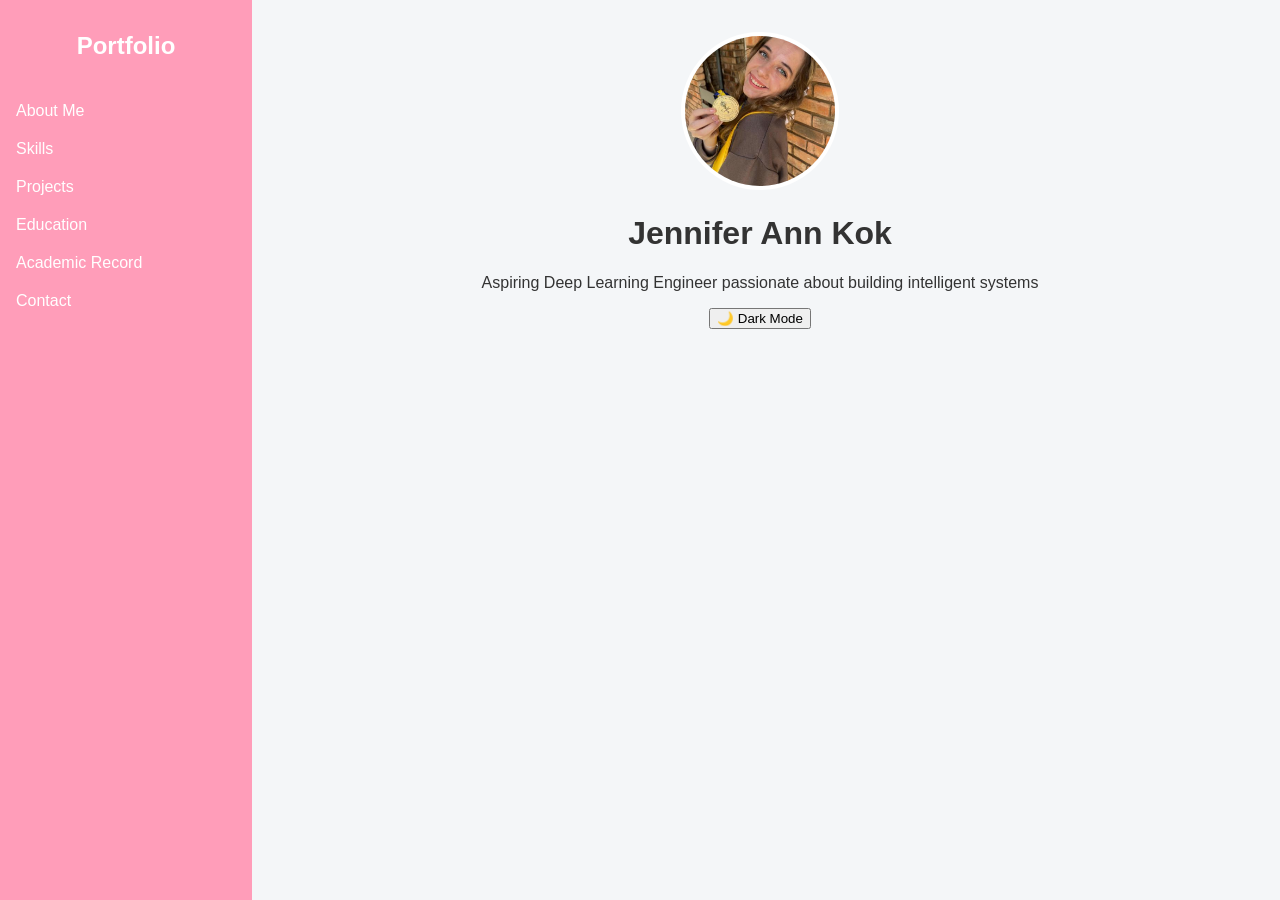
==== index.html @ d2127473 "Add files via upload" ====
<!DOCTYPE html>
<html lang="en">
<head>
    <meta charset="UTF-8">
    <meta name="viewport" content="width=device-width, initial-scale=1.0">
    <title>Jennifer Ann Kok | Deep Learning Engineer Portfolio</title>
    <link rel="stylesheet" href="style.css">
</head>
<body>

<div class="layout">

    <!-- Sidebar -->
    <nav class="sidebar">
        <h2 class="logo">Portfolio</h2>
        <ul>
            <li onclick="toggleSection('about')">About Me</li>
            <li onclick="toggleSection('skills')">Skills</li>
            <li onclick="toggleSection('projects')">Projects</li>
            <li onclick="toggleSection('education')">Education</li>
            <li onclick="toggleSection('academic-record')">Academic Record</li>
            <li onclick="toggleSection('contact')">Contact</li>
        </ul>
    </nav>

    <!-- Main Content -->
    <main class="content">

        <!-- Header -->
        <header>
            <img src="profile.png" alt="Profile Photo" class="profile-pic">
            <h1>Jennifer Ann Kok</h1>
            <p>Aspiring Deep Learning Engineer passionate about building intelligent systems</p>
            <button id="mode-toggle">🌙 Dark Mode</button>
        </header>

        <!-- About Me -->
<section id="about">
    <h2>About Me</h2>

    <p>
        Born and raised on a farm in the Free State, I grew up with a deep curiosity about the world — one that has never stopped growing. I am a final year B.Sc. Data Science student at Eduvos, balancing a full-time on-campus degree with work every morning from 7:30am, and still maintaining an 83% average with distinction-level results across the majority of my modules. I believe that dedication matters more than circumstance, and my academic record reflects that.
    </p>

    <p>
        My faith as a Christian is the foundation of everything I do — it shapes my values, my compassion, and my drive to make a meaningful difference in the world. I thrive when I am busy. Idle time is not something I am comfortable with — I would rather be learning something, building something, or helping someone. Work is not a burden to me; it is where I come alive.
    </p>

    <p>
        My passions sit at the intersection of mathematics, neuroscience, and artificial intelligence. I am fascinated by the human brain — not just as a biological system, but as the ultimate blueprint for intelligent machines. My long-term goal is to become a deep learning engineer who understands the brain well enough to meaningfully replicate its intelligence in AI systems. I aim to pursue a neuroscience degree alongside my occupation as a Data Scientist to make that vision a reality.
    </p>

    <p>
        I am a lifelong learner in every sense — currently studying French, Dutch, and Russian, constantly working through courses beyond my degree, and always looking for the next challenge. I love animals deeply, and one day I hope to open a homeless shelter and give back to those who need it most. Family keeps me grounded: I have two little sisters and a brother who remind me every day why I work as hard as I do.
    </p>

    <p class="highlight">
        I do not just study data science — I live it, build with it, and push it further every single day.
    </p>
</section>

        <!-- Skills -->
<!-- Skills Section -->
<section id="skills">
    <h2>Technical Skills</h2>

    <!-- Skill Icons -->
    <div class="skills-icons">
        <div class="skill-icon" data-category="programming">
            🖥 Programming
        </div>
        <div class="skill-icon" data-category="data-science">
            📊 Data Science
        </div>
        <div class="skill-icon" data-category="ml">
            🤖 Machine Learning
        </div>
        <div class="skill-icon" data-category="computer">
            💻 Computer Literacy
        </div>
        <div class="skill-icon" data-category="tools">
            🛠 Tools & Systems
        </div>
        <div class="skill-icon" data-category="math">
            📐 Mathematics & Statistics
        </div>
    </div>

    <!-- Skill Details -->
    <div class="skills-details">

        <div class="skills-category" id="programming">
            <p>Python</p>
            <p>R</p>
            <p>SQL</p>
            <p>C++</p>
            <p>HTML</p>
            <p>Bash</p>
        </div>

        <div class="skills-category" id="data-science">
            <p>Pandas & NumPy</p>
            <p>Data Cleaning</p>
            <p>Feature Engineering</p>
            <p>EDA</p>
            <p>Data Visualization</p>
        </div>

        <div class="skills-category" id="ml">
            <p>Scikit-Learn</p>
            <p>Regression & Classification</p>
            <p>Model Evaluation</p>
            <p>Neural Networks</p>
            <p>Basic Cognitive Neuroscience</p>
        </div>

        <div class="skills-category" id="computer">
            <p>Microsoft Office Suite</p>
            <p>Excel – Advanced Formulas, Pivot Tables</p>
            <p>Command Prompt / Powershell</p>
        </div>

        <div class="skills-category" id="tools">
            <p>Git & GitHub</p>
            <p>Linux</p>
            <p>VS Code / Jupyter Notebook / R Studio</p>
            <p>Llama 2</p>
            <p>Cisco Packet Tracer</p>
        </div>

        <div class="skills-category" id="math">
            <p>Linear Algebra</p>
            <p>Mathematical Modeling in Python</p>
            <p>Calculus 1,2,3</p>
            <p>Numerical Analysis</p>
            <p>Statistical Inference</p>
            <p>Quantitative Methods & Problem Solving</p>
            <p>Quantum Mechanics Basics</p>
        </div>

    </div>
    </section>
    <section id="projects">
        <h2>Projects</h2>
        <ul>
            <li>
                <strong>Pay Calculator</strong> – A web-based tool to calculate my commission-based pay at work daily. 
                <a href="pay-calculator.html" target="_blank">Open Calculator</a>
            </li>
            <li>
                <strong>Degree Predictor</strong> – AI model that predicts in which tertiary field a student would perform best based on high-school grades.
            </li>
        </ul>
    </section>

        <!-- Education Section -->
        <section id="education">
            <h2>Education</h2>

            <!-- Current Degree -->
            <div class="edu-item">
                <h3>B.Sc. / Data Science</h3>
                <p>Eduvos | South Africa</p>
                <p>
                    Currently pursuing a Bachelor of Science in Data Science, focusing on applied Artificial Intelligence and Machine Learning. 
                    Developed practical skills in Python, R, SQL, and data visualization while applying statistical and mathematical concepts to solve real-world problems. 
                    Projects include predictive modeling, neural networks, and deep learning applications.
                </p>
            </div>

            <!-- Previous Program / Pivot -->
            <div class="edu-item">
                <h3>B.Sc. Actuarial & Financial Mathematics</h3>
                <p>University of Pretoria (Tuks) | Pretoria, South Africa | 2023</p>
                <p>
                    Admitted to one of South Africa’s most competitive quantitative programs, I completed the first year with advanced coursework in probability, statistics, and financial mathematics. 
                    This provided a strong analytical foundation. I then transitioned to Data Science to pursue my passion for Artificial Intelligence and Machine Learning.
                </p>
            </div>
            
        </section>

        <!-- Academic Record Section -->
        <section id="academic-record">
            <h2>Academic Record</h2>
            <p>
                You can view my official academic record below or download the full PDF for offline review.
            </p>

            <!-- Embed PDF -->
            <iframe 
                src="academicrecord.pdf" 
                width="100%" 
                height="600px" 
                style="border:1px solid #ccc; border-radius:8px;">
            </iframe>

            <!-- Download Button -->
            <a href="academicrecord.pdf" download class="download-btn">Download Full Academic Record</a>
        </section>

        <!-- Contact -->
        <section id="contact">
            <h2>Contact</h2>
            <p>Email: <a href="mailto:jk018885@gmail.com">jk018885@gmail.com</a></p>
            <p>GitHub: <a href="https://github.com/CodingBoo314159" target="_blank">github.com/CodingBoo314159</a></p>
            <p>LinkedIn: <a href="https://www.linkedin.com/in/jennifer-kok-933125264/" target="_blank">linkedin.com/in/jennifer-kok-933125264</a></p>
            <p>Cell: +27 768517303</p>
        </section>

    </main>

</div>

<script>
// Toggle section visibility
function toggleSection(id) {
    const sections = document.querySelectorAll("main section");
    sections.forEach(section => {
        section.style.display = section.id === id ? 'block' : 'none';
    });
}

// Dark / Light mode toggle
const toggleButton = document.getElementById("mode-toggle");
toggleButton.addEventListener("click", () => {
    document.body.classList.toggle("dark-mode");
    toggleButton.textContent = document.body.classList.contains("dark-mode") ? "☀️ Light Mode" : "🌙 Dark Mode";
});
</script>
<script>
document.addEventListener("DOMContentLoaded", () => {
    const bars = document.querySelectorAll(".skill-bar");
    function animateBars() {
        const triggerPoint = window.innerHeight * 0.9;
        bars.forEach(bar => {
            const top = bar.getBoundingClientRect().top;
            if (top < triggerPoint) {
                bar.style.width = bar.dataset.width; // set width from HTML data attribute
            }
        });
    }

    window.addEventListener("scroll", animateBars);
    animateBars(); // also run on load
});
</script>
<script src="script.js"></script>
</body>
</html>
---- style.css ----
/* === Reset & Body === */
body {
    margin: 0;
    font-family: Arial, sans-serif;
    background-color: #f4f6f8;
    color: #333;
}

/* === Layout === */
.layout {
    display: flex;
}

/* === Sidebar === */
.sidebar {
    width: 220px;
    height: 100vh;
    background: #ff9db9;
    color: white;
    padding: 2rem 1rem;
    position: fixed;
}

.logo {
    text-align: center;
    margin-bottom: 2rem;
}

.sidebar ul {
    list-style: none;
    padding: 0;
}

.sidebar li {
    padding: 10px 0;
    cursor: pointer;
    transition: color 0.3s ease;
}

.sidebar li:hover {
    color: #000000;
}

/* === Main Content === */
.content {
    margin-left: 240px;
    padding: 2rem;
    width: 100%;
}

/* === Header === */
header {
    text-align: center;
    margin-bottom: 2rem;
}

.profile-pic {
    width: 150px;
    height: 150px;
    object-fit: cover;
    border-radius: 50%;
    border: 4px solid white;
}

/* === Sections === */
section {
    display: none;
    background: white;
    padding: 1.5rem;
    margin-bottom: 1.5rem;
    border-radius: 8px;
    box-shadow: 0 2px 8px rgba(0,0,0,0.05);
}

h2 {
    margin-top: 0;
}

/* === Links === */
a {
    color: #fa6086;
    text-decoration: none;
}

a:hover {
    text-decoration: underline;
}

/* === Download Button === */
.download-btn {
    display: inline-block;
    padding: 10px 20px;
    background-color: #ff9db9;
    color: white;
    border-radius: 6px;
    text-decoration: none;
    font-weight: bold;
    transition: background 0.3s ease;
    margin-top: 1rem;
}

.download-btn:hover {
    background-color: #000000;
}

/* === Dark Mode === */
body.dark-mode {
    background-color: #565a64;
    color: #f4f6f8;
}

body.dark-mode section {
    background-color: #565c63;
    color: #f4f6f8;
}

body.dark-mode a {
    color: #9baef9;
}

body.dark-mode .sidebar {
    background-color: #312c2c;
}
body.dark-mode .download-btn {
    background-color: #4c6dc9; /* pink button in dark mode */
    color: white; /* text stays readable */
}

body.dark-mode .download-btn:hover {
    background-color: #4c6dc9; /* darker pink on hover */
}
/* === About Section === */
#about p {
    line-height: 1.7;
    margin-bottom: 1.2rem;
    font-size: 1.05rem;
}

#about {
    max-width: 850px;
}

#about .highlight {
    font-weight: 600;
    font-size: 1.1rem;
    color: #9baef9;
    border-left: 4px solid #9baef9;
    padding-left: 1rem;
    margin-top: 1.5rem;
}



/* Skills Section */
#skills {
    max-width: 1000px;
}

.skills-grid {
    display: grid;
    grid-template-columns: repeat(auto-fit, minmax(250px, 1fr));
    gap: 20px;
    margin-top: 1.5rem;
}

.skill-card {
    background-color: white;
    border-radius: 12px;
    padding: 20px;
    box-shadow: 0 6px 18px rgba(0,0,0,0.08);
}

/* Skill headings */
.skill-card h3 {
    margin-top: 0;
    color: #ff9db9;
    margin-bottom: 1rem;
}

/* Skill items */
.skill-card p {
    margin: 5px 0;
    color: #333;
}

/* Dark mode */
body.dark-mode .skill-card {
    background-color: #2e3032;
    color: #f4f6f8;
}

body.dark-mode .skill-card h3 {
    color: #6978b4;
}
.skills-icons {
    display: flex;
    flex-wrap: wrap;
    gap: 15px;
    margin-bottom: 20px;
}

.skill-icon {
    cursor: pointer;
    padding: 10px 15px;
    border-radius: 8px;
    background-color: #ff9db9;
    color: white;
    font-weight: bold;
    transition: background 0.3s;
}

.skill-icon:hover {
    background-color: #eb258b;
}

.skills-details .skills-category {
    display: none; /* hidden by default */
    margin-top: 15px;
    padding: 15px;
    background-color: white;
    border-radius: 8px;
    box-shadow: 0 6px 18px rgba(0,0,0,0.08);
}

body.dark-mode .skill-icon {
    background-color: #4c6dc9;
}

body.dark-mode .skill-icon:hover {
    background-color: #3a54a1;
}

body.dark-mode .skills-details .skills-category {
    background-color: #2e3032;
    color: #f4f6f8;
}
a.calc-btn {
    background-color: #ff9db9;
    color: white;
    padding: 6px 12px;
    border-radius: 5px;
    text-decoration: none;
    font-weight: bold;
}

a.calc-btn:hover {
    background-color: #e066a1;
}
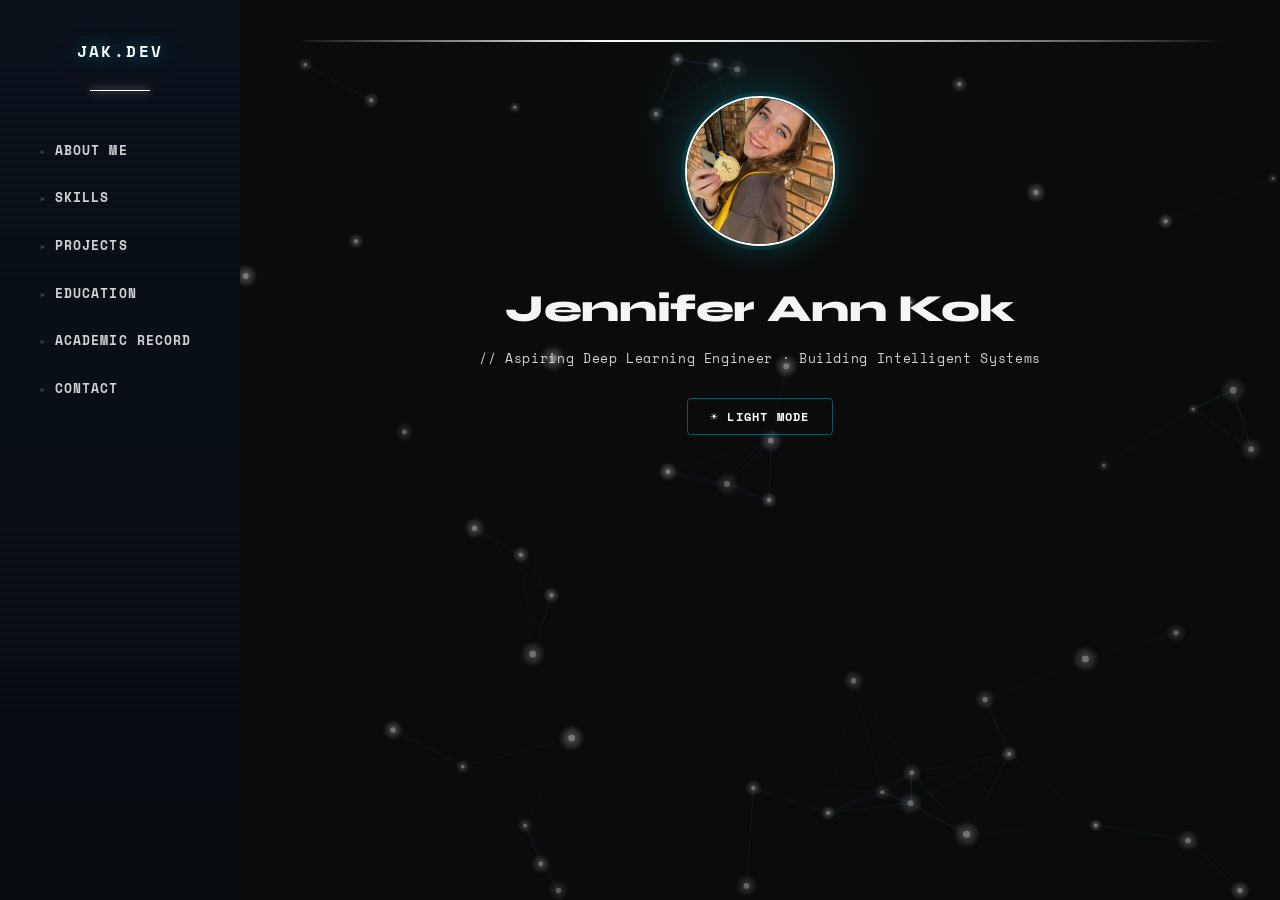
==== commit afa7b51d: "Update index.html" ====
--- a/index.html
+++ b/index.html
@@ -8,11 +8,14 @@
 </head>
 <body>
 
+<!-- Animated neural network background -->
+<canvas id="neural-bg"></canvas>
+
 <div class="layout">
 
     <!-- Sidebar -->
     <nav class="sidebar">
-        <h2 class="logo">Portfolio</h2>
+        <h2 class="logo">JAK.dev</h2>
         <ul>
             <li onclick="toggleSection('about')">About Me</li>
             <li onclick="toggleSection('skills')">Skills</li>
@@ -30,173 +33,107 @@
         <header>
             <img src="profile.png" alt="Profile Photo" class="profile-pic">
             <h1>Jennifer Ann Kok</h1>
-            <p>Aspiring Deep Learning Engineer passionate about building intelligent systems</p>
-            <button id="mode-toggle">🌙 Dark Mode</button>
+            <p>// Aspiring Deep Learning Engineer · Building Intelligent Systems</p>
+            <button id="mode-toggle">☀️ Light Mode</button>
         </header>
 
         <!-- About Me -->
-<section id="about">
-    <h2>About Me</h2>
-
-    <p>
-        Born and raised on a farm in the Free State, I grew up with a deep curiosity about the world — one that has never stopped growing. I am a final year B.Sc. Data Science student at Eduvos, balancing a full-time on-campus degree with work every morning from 7:30am, and still maintaining an 83% average with distinction-level results across the majority of my modules. I believe that dedication matters more than circumstance, and my academic record reflects that.
-    </p>
-
-    <p>
-        My faith as a Christian is the foundation of everything I do — it shapes my values, my compassion, and my drive to make a meaningful difference in the world. I thrive when I am busy. Idle time is not something I am comfortable with — I would rather be learning something, building something, or helping someone. Work is not a burden to me; it is where I come alive.
-    </p>
-
-    <p>
-        My passions sit at the intersection of mathematics, neuroscience, and artificial intelligence. I am fascinated by the human brain — not just as a biological system, but as the ultimate blueprint for intelligent machines. My long-term goal is to become a deep learning engineer who understands the brain well enough to meaningfully replicate its intelligence in AI systems. I aim to pursue a neuroscience degree alongside my occupation as a Data Scientist to make that vision a reality.
-    </p>
-
-    <p>
-        I am a lifelong learner in every sense — currently studying French, Dutch, and Russian, constantly working through courses beyond my degree, and always looking for the next challenge. I love animals deeply, and one day I hope to open a homeless shelter and give back to those who need it most. Family keeps me grounded: I have two little sisters and a brother who remind me every day why I work as hard as I do.
-    </p>
-
-    <p class="highlight">
-        I do not just study data science — I live it, build with it, and push it further every single day.
-    </p>
-</section>
+        <section id="about">
+            <h2>About Me</h2>
+            <p>
+                Born and raised on a farm in the Free State, I grew up with a deep curiosity about the world — one that has never stopped growing. I am a final year B.Sc. Data Science student at Eduvos, balancing a full-time on-campus degree with work every morning from 7:30am, and still maintaining an 83% average with distinction-level results across the majority of my modules. I believe that dedication matters more than circumstance, and my academic record reflects that.
+            </p>
+            <p>
+                My faith as a Christian is the foundation of everything I do — it shapes my values, my compassion, and my drive to make a meaningful difference in the world. I thrive when I am busy. Idle time is not something I am comfortable with — I would rather be learning something, building something, or helping someone. Work is not a burden to me; it is where I come alive.
+            </p>
+            <p>
+                My passions sit at the intersection of mathematics, neuroscience, and artificial intelligence. I am fascinated by the human brain — not just as a biological system, but as the ultimate blueprint for intelligent machines. My long-term goal is to become a deep learning engineer who understands the brain well enough to meaningfully replicate its intelligence in AI systems. I aim to pursue a neuroscience degree alongside my occupation as a Data Scientist to make that vision a reality.
+            </p>
+            <p>
+                I am a lifelong learner in every sense — currently studying French, Dutch, and Russian, constantly working through courses beyond my degree, and always looking for the next challenge. I love animals deeply, and one day I hope to open a homeless shelter and give back to those who need it most. Family keeps me grounded: I have two little sisters and a brother who remind me every day why I work as hard as I do.
+            </p>
+            <p class="highlight">
+                I do not just study data science — I live it, build with it, and push it further every single day.
+            </p>
+        </section>
 
         <!-- Skills -->
-<!-- Skills Section -->
-<section id="skills">
-    <h2>Technical Skills</h2>
-
-    <!-- Skill Icons -->
-    <div class="skills-icons">
-        <div class="skill-icon" data-category="programming">
-            🖥 Programming
-        </div>
-        <div class="skill-icon" data-category="data-science">
-            📊 Data Science
-        </div>
-        <div class="skill-icon" data-category="ml">
-            🤖 Machine Learning
-        </div>
-        <div class="skill-icon" data-category="computer">
-            💻 Computer Literacy
-        </div>
-        <div class="skill-icon" data-category="tools">
-            🛠 Tools & Systems
-        </div>
-        <div class="skill-icon" data-category="math">
-            📐 Mathematics & Statistics
-        </div>
-    </div>
-
-    <!-- Skill Details -->
-    <div class="skills-details">
-
-        <div class="skills-category" id="programming">
-            <p>Python</p>
-            <p>R</p>
-            <p>SQL</p>
-            <p>C++</p>
-            <p>HTML</p>
-            <p>Bash</p>
-        </div>
-
-        <div class="skills-category" id="data-science">
-            <p>Pandas & NumPy</p>
-            <p>Data Cleaning</p>
-            <p>Feature Engineering</p>
-            <p>EDA</p>
-            <p>Data Visualization</p>
-        </div>
-
-        <div class="skills-category" id="ml">
-            <p>Scikit-Learn</p>
-            <p>Regression & Classification</p>
-            <p>Model Evaluation</p>
-            <p>Neural Networks</p>
-            <p>Basic Cognitive Neuroscience</p>
-        </div>
-
-        <div class="skills-category" id="computer">
-            <p>Microsoft Office Suite</p>
-            <p>Excel – Advanced Formulas, Pivot Tables</p>
-            <p>Command Prompt / Powershell</p>
-        </div>
-
-        <div class="skills-category" id="tools">
-            <p>Git & GitHub</p>
-            <p>Linux</p>
-            <p>VS Code / Jupyter Notebook / R Studio</p>
-            <p>Llama 2</p>
-            <p>Cisco Packet Tracer</p>
-        </div>
-
-        <div class="skills-category" id="math">
-            <p>Linear Algebra</p>
-            <p>Mathematical Modeling in Python</p>
-            <p>Calculus 1,2,3</p>
-            <p>Numerical Analysis</p>
-            <p>Statistical Inference</p>
-            <p>Quantitative Methods & Problem Solving</p>
-            <p>Quantum Mechanics Basics</p>
-        </div>
-
-    </div>
-    </section>
-    <section id="projects">
-        <h2>Projects</h2>
-        <ul>
-            <li>
-                <strong>Pay Calculator</strong> – A web-based tool to calculate my commission-based pay at work daily. 
-                <a href="pay-calculator.html" target="_blank">Open Calculator</a>
-            </li>
-            <li>
-                <strong>Degree Predictor</strong> – AI model that predicts in which tertiary field a student would perform best based on high-school grades.
-            </li>
-        </ul>
-    </section>
-
-        <!-- Education Section -->
+        <section id="skills">
+            <h2>Technical Skills</h2>
+            <div class="skills-icons">
+                <div class="skill-icon" data-category="programming">🖥 Programming</div>
+                <div class="skill-icon" data-category="data-science">📊 Data Science</div>
+                <div class="skill-icon" data-category="ml">🤖 Machine Learning</div>
+                <div class="skill-icon" data-category="computer">💻 Computer Literacy</div>
+                <div class="skill-icon" data-category="tools">🛠 Tools & Systems</div>
+                <div class="skill-icon" data-category="math">📐 Mathematics & Statistics</div>
+            </div>
+            <div class="skills-details">
+                <div class="skills-category" id="programming">
+                    <p>Python</p><p>R</p><p>SQL</p><p>C++</p><p>HTML</p><p>Bash</p>
+                </div>
+                <div class="skills-category" id="data-science">
+                    <p>Pandas & NumPy</p><p>Data Cleaning</p><p>Feature Engineering</p><p>EDA</p><p>Data Visualization</p>
+                </div>
+                <div class="skills-category" id="ml">
+                    <p>Scikit-Learn</p><p>Regression & Classification</p><p>Model Evaluation</p><p>Neural Networks</p><p>Basic Cognitive Neuroscience</p>
+                </div>
+                <div class="skills-category" id="computer">
+                    <p>Microsoft Office Suite</p><p>Excel – Advanced Formulas, Pivot Tables</p><p>Command Prompt / Powershell</p>
+                </div>
+                <div class="skills-category" id="tools">
+                    <p>Git & GitHub</p><p>Linux</p><p>VS Code / Jupyter Notebook / R Studio</p><p>Llama 2</p><p>Cisco Packet Tracer</p>
+                </div>
+                <div class="skills-category" id="math">
+                    <p>Linear Algebra</p><p>Mathematical Modeling in Python</p><p>Calculus 1,2,3</p><p>Numerical Analysis</p><p>Statistical Inference</p><p>Quantitative Methods & Problem Solving</p><p>Quantum Mechanics Basics</p>
+                </div>
+            </div>
+        </section>
+
+        <!-- Projects -->
+        <section id="projects">
+            <h2>Projects</h2>
+            <ul>
+                <li>
+                    <strong>Pay Calculator</strong> – A web-based tool to calculate my commission-based pay at work daily.
+                    <a href="pay-calculator.html" class="calc-btn" target="_blank">Open Calculator</a>
+                </li>
+                <li>
+                    <strong>Degree Predictor</strong> – AI model that predicts in which tertiary field a student would perform best based on high-school grades.
+                </li>
+            </ul>
+        </section>
+
+        <!-- Education -->
         <section id="education">
             <h2>Education</h2>
-
-            <!-- Current Degree -->
             <div class="edu-item">
                 <h3>B.Sc. / Data Science</h3>
                 <p>Eduvos | South Africa</p>
                 <p>
-                    Currently pursuing a Bachelor of Science in Data Science, focusing on applied Artificial Intelligence and Machine Learning. 
-                    Developed practical skills in Python, R, SQL, and data visualization while applying statistical and mathematical concepts to solve real-world problems. 
+                    Currently pursuing a Bachelor of Science in Data Science, focusing on applied Artificial Intelligence and Machine Learning.
+                    Developed practical skills in Python, R, SQL, and data visualization while applying statistical and mathematical concepts to solve real-world problems.
                     Projects include predictive modeling, neural networks, and deep learning applications.
                 </p>
             </div>
-
-            <!-- Previous Program / Pivot -->
             <div class="edu-item">
                 <h3>B.Sc. Actuarial & Financial Mathematics</h3>
                 <p>University of Pretoria (Tuks) | Pretoria, South Africa | 2023</p>
                 <p>
-                    Admitted to one of South Africa’s most competitive quantitative programs, I completed the first year with advanced coursework in probability, statistics, and financial mathematics. 
+                    Admitted to one of South Africa's most competitive quantitative programs, I completed the first year with advanced coursework in probability, statistics, and financial mathematics.
                     This provided a strong analytical foundation. I then transitioned to Data Science to pursue my passion for Artificial Intelligence and Machine Learning.
                 </p>
             </div>
-            
-        </section>
-
-        <!-- Academic Record Section -->
+        </section>
+
+        <!-- Academic Record -->
         <section id="academic-record">
             <h2>Academic Record</h2>
-            <p>
-                You can view my official academic record below or download the full PDF for offline review.
-            </p>
-
-            <!-- Embed PDF -->
-            <iframe 
-                src="academicrecord.pdf" 
-                width="100%" 
-                height="600px" 
-                style="border:1px solid #ccc; border-radius:8px;">
-            </iframe>
-
-            <!-- Download Button -->
-            <a href="academicrecord.pdf" download class="download-btn">Download Full Academic Record</a>
+            <p style="color:var(--text-muted); font-size:0.9rem; margin-bottom:1.2rem;">
+                View my official academic record below or download the full PDF.
+            </p>
+            <iframe src="academicrecord.pdf" width="100%" height="600px" style="border:1px solid #1e2a3a; border-radius:8px;"></iframe>
+            <a href="academicrecord.pdf" download class="download-btn">⬇ Download Academic Record</a>
         </section>
 
         <!-- Contact -->
@@ -209,11 +146,10 @@
         </section>
 
     </main>
-
 </div>
 
 <script>
-// Toggle section visibility
+// ── Section toggle ──
 function toggleSection(id) {
     const sections = document.querySelectorAll("main section");
     sections.forEach(section => {
@@ -221,30 +157,186 @@
     });
 }
 
-// Dark / Light mode toggle
+// ── Dark / Light mode toggle ──
 const toggleButton = document.getElementById("mode-toggle");
 toggleButton.addEventListener("click", () => {
     document.body.classList.toggle("dark-mode");
-    toggleButton.textContent = document.body.classList.contains("dark-mode") ? "☀️ Light Mode" : "🌙 Dark Mode";
+    toggleButton.textContent = document.body.classList.contains("dark-mode") ? "🌑 Neural Mode" : "☀️ Light Mode";
 });
 </script>
+
 <script>
-document.addEventListener("DOMContentLoaded", () => {
-    const bars = document.querySelectorAll(".skill-bar");
-    function animateBars() {
-        const triggerPoint = window.innerHeight * 0.9;
-        bars.forEach(bar => {
-            const top = bar.getBoundingClientRect().top;
-            if (top < triggerPoint) {
-                bar.style.width = bar.dataset.width; // set width from HTML data attribute
+// ── Neural Network Canvas Animation ──
+(function() {
+    const canvas = document.getElementById('neural-bg');
+    const ctx = canvas.getContext('2d');
+
+    let W, H, animFrame;
+    let nodes = [];
+
+    const NODE_COUNT = 60;
+    const CONNECTION_DIST = 160;
+
+    // ── Mouse tracking ──
+    let mouse = { x: null, y: null };
+    window.addEventListener('mousemove', e => {
+        mouse.x = e.clientX;
+        mouse.y = e.clientY;
+    });
+
+    function resize() {
+        // FIX: cancel animation before resizing to prevent mid-frame canvas wipe
+        cancelAnimationFrame(animFrame);
+        W = canvas.width  = window.innerWidth;
+        H = canvas.height = window.innerHeight;
+        // restart after resize
+        animFrame = requestAnimationFrame(draw);
+    }
+
+    function randBetween(a, b) { return a + Math.random() * (b - a); }
+
+    function initNodes() {
+        nodes = Array.from({ length: NODE_COUNT }, () => ({
+            x: Math.random() * W,
+            y: Math.random() * H,
+            vx: randBetween(-0.3, 0.3),
+            vy: randBetween(-0.3, 0.3),
+            r: randBetween(1.5, 3.5),
+            pulseT: Math.random() * Math.PI * 2,
+            pulseSpeed: randBetween(0.005, 0.018),
+            type: Math.random() > 0.4 ? 'node' : 'synapse'
+        }));
+    }
+
+    // Pulses travelling along edges
+    const pulses = [];
+    function spawnPulse() {
+        if (pulses.length > 30) return;
+        const a = nodes[Math.floor(Math.random() * nodes.length)];
+        const b = nodes[Math.floor(Math.random() * nodes.length)];
+        if (a === b) return;
+        const dx = b.x - a.x, dy = b.y - a.y;
+        if (Math.sqrt(dx * dx + dy * dy) < CONNECTION_DIST) {
+            pulses.push({ a, b, t: 0, speed: randBetween(0.008, 0.022) });
+        }
+    }
+
+    function draw() {
+        // FIX: always use canvas.width/height, not W/H which may be stale
+        ctx.clearRect(0, 0, canvas.width, canvas.height);
+
+        // Move nodes
+        nodes.forEach(n => {
+            n.x += n.vx;
+            n.y += n.vy;
+            if (n.x < 0 || n.x > W) n.vx *= -1;
+            if (n.y < 0 || n.y > H) n.vy *= -1;
+            n.pulseT += n.pulseSpeed;
+
+            // Cursor attraction
+            if (mouse.x != null) {
+                const dx = mouse.x - n.x;
+                const dy = mouse.y - n.y;
+                const dist = Math.sqrt(dx * dx + dy * dy);
+                if (dist < 200) {
+                    n.x += dx * 0.002;
+                    n.y += dy * 0.002;
+                }
             }
         });
+
+        // Draw connections
+        for (let i = 0; i < nodes.length; i++) {
+            for (let j = i + 1; j < nodes.length; j++) {
+                const a = nodes[i], b = nodes[j];
+                const dx = b.x - a.x, dy = b.y - a.y;
+                const dist = Math.sqrt(dx * dx + dy * dy);
+                if (dist < CONNECTION_DIST) {
+                    const alpha = (1 - dist / CONNECTION_DIST) * 0.6;
+                    ctx.strokeStyle = a.type === 'node'
+                        ? `rgba(0,229,255,${alpha})`
+                        : `rgba(123,95,255,${alpha})`;
+                    ctx.lineWidth = 0.6;
+                    ctx.beginPath();
+                    ctx.moveTo(a.x, a.y);
+                    ctx.lineTo(b.x, b.y);
+                    ctx.stroke();
+                }
+            }
+        }
+
+        // Draw cursor connections
+        if (mouse.x != null) {
+            nodes.forEach(n => {
+                const dx = mouse.x - n.x;
+                const dy = mouse.y - n.y;
+                const dist = Math.sqrt(dx * dx + dy * dy);
+                if (dist < 180) {
+                    ctx.beginPath();
+                    ctx.moveTo(n.x, n.y);
+                    ctx.lineTo(mouse.x, mouse.y);
+                    ctx.strokeStyle = `rgba(255,255,255,${(1 - dist / 180) * 0.5})`;
+                    ctx.lineWidth = 0.8;
+                    ctx.stroke();
+                }
+            });
+        }
+
+        // FIX: define pulseGlow locally so pulse drawing never uses undefined 'glow'
+        for (let i = pulses.length - 1; i >= 0; i--) {
+            const p = pulses[i];
+            p.t += p.speed;
+            if (p.t >= 1) { pulses.splice(i, 1); continue; }
+            const px = p.a.x + (p.b.x - p.a.x) * p.t;
+            const py = p.a.y + (p.b.y - p.a.y) * p.t;
+            const pulseGlow = Math.sin(p.t * Math.PI); // fade in then out
+            const grad = ctx.createRadialGradient(px, py, 0, px, py, 6);
+            grad.addColorStop(0, `rgba(255,255,255,${0.25 + pulseGlow * 0.5})`);
+            grad.addColorStop(1, `rgba(255,255,255,0)`);
+            ctx.fillStyle = grad;
+            ctx.beginPath();
+            ctx.arc(px, py, 6, 0, Math.PI * 2);
+            ctx.fill();
+        }
+
+        // Draw nodes
+        nodes.forEach(n => {
+            const glow = (Math.sin(n.pulseT) + 1) / 2;
+            const baseColor = '255,255,255';
+            // Outer glow
+            const grad = ctx.createRadialGradient(n.x, n.y, 0, n.x, n.y, n.r * 4);
+            grad.addColorStop(0, `rgba(${baseColor},${0.3 + glow * 0.4})`);
+            grad.addColorStop(1, `rgba(${baseColor},0)`);
+            ctx.fillStyle = grad;
+            ctx.beginPath();
+            ctx.arc(n.x, n.y, n.r * 4, 0, Math.PI * 2);
+            ctx.fill();
+            // Core dot
+            ctx.fillStyle = `rgba(255,255,255,${0.6 + glow * 0.4})`;
+            ctx.beginPath();
+            ctx.arc(n.x, n.y, n.r, 0, Math.PI * 2);
+            ctx.fill();
+        });
+
+        // Spawn pulses occasionally
+        if (Math.random() < 0.04) spawnPulse();
+
+        animFrame = requestAnimationFrame(draw);
     }
 
-    window.addEventListener("scroll", animateBars);
-    animateBars(); // also run on load
-});
+    // FIX: debounce resize so it doesn't fire 30 times while dragging window edge
+    let resizeTimer;
+    window.addEventListener('resize', () => {
+        clearTimeout(resizeTimer);
+        resizeTimer = setTimeout(resize, 100);
+    });
+
+    resize();
+    initNodes();
+    draw();
+})();
 </script>
+
 <script src="script.js"></script>
 </body>
-</html>+</html>
--- a/style.css
+++ b/style.css
@@ -1,248 +1,593 @@
-/* === Reset & Body === */
+/* ============================================
+   Jennifer Ann Kok — Neural Network Theme
+   Deep dark substrate · Synaptic glow · Bio-electric accents
+   ============================================ */
+
+@import url('https://fonts.googleapis.com/css2?family=Space+Mono:wght@400;700&family=Syne:wght@400;600;700;800&display=swap');
+
+:root {
+  --bg:           #0b0b0b;
+  --bg2:          #170d0d;
+  --surface:      #e5ff00;
+
+  --node:         #fdfcfd;
+  --node-glow:    rgba(0,229,255,0.18);
+  --synapse:      #c5c5c6;
+  --synapse-glow: rgba(123,95,255,0.15);
+  --fire:         #ff87ad;
+  --text:         #fafdff;
+  --text-muted:   #d1d4d5;
+  --text-dim:     #304050;
+  --link:         #00e5ff;
+  --radius-sm:    6px;
+  --radius-md:    12px;
+  --radius-lg:    20px;
+  --sidebar-w:    240px;
+}
+
+*, *::before, *::after { box-sizing: border-box; margin: 0; padding: 0; }
+
 body {
-    margin: 0;
-    font-family: Arial, sans-serif;
-    background-color: #f4f6f8;
-    color: #333;
-}
-
-/* === Layout === */
+  font-family: 'Syne', sans-serif;
+  background-color: var(--bg);
+  color: var(--text);
+  line-height: 1.65;
+  font-size: 1rem;
+  cursor: default;
+}
+
+/* ── Animated neural network canvas background ── */
+#neural-bg {
+  position: fixed;
+  top: 0; left: 0;
+  width: 100%; height: 100%;
+  z-index: 0;
+  pointer-events: none;
+  opacity: 0.45;
+}
+
+/* ── Layout ── */
 .layout {
-    display: flex;
-}
-
-/* === Sidebar === */
+  display: flex;
+  position: relative;
+  z-index: 1;
+}
+
+/* ── Sidebar ── */
 .sidebar {
-    width: 220px;
-    height: 100vh;
-    background: #ff9db9;
-    color: white;
-    padding: 2rem 1rem;
-    position: fixed;
+  width: var(--sidebar-w);
+  height: 100vh;
+  background: linear-gradient(180deg, #0a0f18 0%, #080b10 100%);
+  border-right: 1px solid var(--card-border);
+  padding: 2.4rem 1.4rem;
+  position: fixed;
+  top: 0; left: 0;
+  display: flex;
+  flex-direction: column;
+  overflow-y: auto;
+  z-index: 100;
+}
+
+/* Sidebar scanline effect */
+.sidebar::before {
+  content: '';
+  position: absolute;
+  inset: 0;
+  background: repeating-linear-gradient(
+    0deg,
+    transparent,
+    transparent 2px,
+    rgba(0,229,255,0.013) 2px,
+    rgba(0,229,255,0.013) 4px
+  );
+  pointer-events: none;
 }
 
 .logo {
-    text-align: center;
-    margin-bottom: 2rem;
-}
-
-.sidebar ul {
-    list-style: none;
-    padding: 0;
-}
+  font-family: 'Space Mono', monospace;
+  font-size: 1rem;
+  font-weight: 700;
+  text-align: center;
+  margin-bottom: 2.4rem;
+  color: var(--node);
+  letter-spacing: 0.15em;
+  text-transform: uppercase;
+  padding-bottom: 1.6rem;
+  border-bottom: 1px solid var(--card-border);
+  text-shadow: 0 0 18px rgba(0,229,255,0.6);
+  position: relative;
+}
+
+.logo::after {
+  content: '';
+  position: absolute;
+  bottom: -1px; left: 50%;
+  transform: translateX(-50%);
+  width: 60px; height: 1px;
+  background: var(--node);
+  box-shadow: 0 0 8px var(--node);
+}
+
+.sidebar ul { list-style: none; padding: 0; display: flex; flex-direction: column; gap: 4px; }
 
 .sidebar li {
-    padding: 10px 0;
-    cursor: pointer;
-    transition: color 0.3s ease;
+  padding: 10px 16px;
+  cursor: pointer;
+  border-radius: var(--radius-sm);
+  font-size: 0.82rem;
+  font-weight: 600;
+  letter-spacing: 0.08em;
+  text-transform: uppercase;
+  color: var(--text-muted);
+  transition: all 0.2s;
+  border: 1px solid transparent;
+  position: relative;
+  font-family: 'Space Mono', monospace;
+}
+
+.sidebar li::before {
+  content: '▸';
+  margin-right: 8px;
+  font-size: 0.7rem;
+  color: var(--text-dim);
+  transition: color 0.2s;
 }
 
 .sidebar li:hover {
-    color: #000000;
-}
-
-/* === Main Content === */
+  color: var(--node);
+  border-color: rgba(0,229,255,0.2);
+  background: rgba(0,229,255,0.05);
+  text-shadow: 0 0 12px rgba(0,229,255,0.4);
+}
+.sidebar li:hover::before { color: var(--node); }
+
+/* ── Main Content ── */
 .content {
-    margin-left: 240px;
-    padding: 2rem;
-    width: 100%;
-}
-
-/* === Header === */
+  margin-left: var(--sidebar-w);
+  padding: 2.5rem 3rem 5rem;
+  width: 100%;
+  max-width: calc(100% - var(--sidebar-w));
+}
+
+/* ── Header ── */
 header {
-    text-align: center;
-    margin-bottom: 2rem;
+  text-align: center;
+  margin-bottom: 3rem;
+  padding: 3.5rem 2rem 3rem;
+  background: var(--card);
+  border-radius: var(--radius-lg);
+  border: 1px solid var(--card-border);
+  position: relative;
+  overflow: hidden;
+}
+
+/* Header top glow bar */
+header::before {
+  content: '';
+  position: absolute;
+  top: 0; left: 0; right: 0;
+  height: 2px;
+  background: linear-gradient(90deg, transparent, var(--node), var(--synapse), transparent);
+  animation: scanline 3s ease-in-out infinite;
+}
+
+@keyframes scanline {
+  0%,100% { opacity: 0.4; }
+  50% { opacity: 1; }
+}
+
+/* Radial glow behind profile */
+header::after {
+  content: '';
+  position: absolute;
+  top: -60px; left: 50%;
+  transform: translateX(-50%);
+  width: 300px; height: 300px;
+  background: radial-gradient(circle, rgba(0,229,255,0.07) 0%, transparent 70%);
+  pointer-events: none;
 }
 
 .profile-pic {
-    width: 150px;
-    height: 150px;
-    object-fit: cover;
-    border-radius: 50%;
-    border: 4px solid white;
-}
-
-/* === Sections === */
+  width: 150px;
+  height: 150px;
+  object-fit: cover;
+  border-radius: 50%;
+  border: 2px solid var(--node);
+  box-shadow: 0 0 0 4px rgba(0,229,255,0.1), 0 0 40px rgba(0,229,255,0.2);
+  margin-bottom: 1.4rem;
+  position: relative;
+  z-index: 1;
+  animation: pulse-ring 4s ease-in-out infinite;
+}
+
+@keyframes pulse-ring {
+  0%,100% { box-shadow: 0 0 0 4px rgba(0,229,255,0.1), 0 0 40px rgba(0,229,255,0.15); }
+  50%      { box-shadow: 0 0 0 8px rgba(0,229,255,0.06), 0 0 60px rgba(0,229,255,0.25); }
+}
+
+header h1 {
+  font-family: 'Syne', sans-serif;
+  font-size: 2.4rem;
+  font-weight: 800;
+  color: #f7f4f6;
+  margin-bottom: 0.5rem;
+  letter-spacing: -0.01em;
+  position: relative; z-index: 1;
+}
+
+header p {
+  color: var(--text-muted);
+  font-size: 0.95rem;
+  font-weight: 400;
+  margin-bottom: 1.8rem;
+  font-family: 'Space Mono', monospace;
+  font-size: 0.8rem;
+  letter-spacing: 0.05em;
+  position: relative; z-index: 1;
+}
+
+#mode-toggle {
+  background: transparent;
+  color: var(--node);
+  border: 1px solid rgba(0,229,255,0.35);
+  border-radius: 4px;
+  padding: 8px 22px;
+  font-family: 'Space Mono', monospace;
+  font-size: 0.78rem;
+  font-weight: 700;
+  letter-spacing: 0.1em;
+  cursor: pointer;
+  transition: all 0.2s;
+  text-transform: uppercase;
+  position: relative; z-index: 1;
+}
+#mode-toggle:hover {
+  background: rgba(0,229,255,0.08);
+  box-shadow: 0 0 16px rgba(0,229,255,0.2);
+}
+
+/* ── Sections ── */
 section {
-    display: none;
-    background: white;
-    padding: 1.5rem;
-    margin-bottom: 1.5rem;
-    border-radius: 8px;
-    box-shadow: 0 2px 8px rgba(0,0,0,0.05);
-}
-
-h2 {
-    margin-top: 0;
-}
-
-/* === Links === */
-a {
-    color: #fa6086;
-    text-decoration: none;
-}
-
-a:hover {
-    text-decoration: underline;
-}
-
-/* === Download Button === */
+  display: none;
+  background: var(--card);
+  padding: 2.2rem 2.4rem;
+  margin-bottom: 1.5rem;
+  border-radius: var(--radius-md);
+  border: 1px solid var(--card-border);
+  position: relative;
+  overflow: hidden;
+  animation: fadeUp 0.3s ease both;
+}
+
+@keyframes fadeUp {
+  from { opacity: 0; transform: translateY(10px); }
+  to   { opacity: 1; transform: translateY(0); }
+}
+
+/* Left accent bar on sections */
+section::before {
+  content: '';
+  position: absolute;
+  left: 0; top: 0; bottom: 0;
+  width: 2px;
+  background: linear-gradient(180deg, var(--node), var(--synapse));
+  box-shadow: 0 0 12px rgba(0,229,255,0.4);
+}
+
+/* Section h2 — monospace label */
+section > h2:first-child {
+  font-family: 'Space Mono', monospace;
+  font-size: 0.78rem;
+  font-weight: 700;
+  letter-spacing: 0.18em;
+  text-transform: uppercase;
+  color: var(--node);
+  text-shadow: 0 0 12px rgba(0,229,255,0.5);
+  margin-bottom: 1.8rem;
+  padding-bottom: 0.8rem;
+  border-bottom: 1px solid var(--card-border);
+  display: flex;
+  align-items: center;
+  gap: 10px;
+}
+section > h2:first-child::before {
+  content: '//';
+  color: var(--text-dim);
+  font-size: 0.9em;
+}
+
+/* ── Links ── */
+a { color: var(--link); text-decoration: none; font-weight: 500; transition: text-shadow 0.2s; }
+a:hover { text-shadow: 0 0 10px rgba(0,229,255,0.5); text-decoration: none; }
+
+/* ── Download Button ── */
 .download-btn {
-    display: inline-block;
-    padding: 10px 20px;
-    background-color: #ff9db9;
-    color: white;
-    border-radius: 6px;
-    text-decoration: none;
-    font-weight: bold;
-    transition: background 0.3s ease;
-    margin-top: 1rem;
-}
-
+  display: inline-block;
+  padding: 10px 26px;
+  background: transparent;
+  color: var(--node);
+  border: 1px solid var(--node);
+  border-radius: 4px;
+  text-decoration: none;
+  font-family: 'Space Mono', monospace;
+  font-weight: 700;
+  font-size: 0.78rem;
+  letter-spacing: 0.1em;
+  text-transform: uppercase;
+  transition: all 0.2s;
+  margin-top: 1rem;
+}
 .download-btn:hover {
-    background-color: #000000;
-}
-
-/* === Dark Mode === */
+  background: rgba(0,229,255,0.08);
+  box-shadow: 0 0 20px rgba(0,229,255,0.25);
+  text-shadow: 0 0 8px rgba(0,229,255,0.6);
+  color: var(--node);
+  text-decoration: none;
+}
+
+/* ── About ── */
+#about { max-width: 860px; }
+#about p { line-height: 1.8; margin-bottom: 1.2rem; font-size: 0.97rem; color: var(--text); }
+#about .highlight {
+  font-weight: 600;
+  font-size: 0.95rem;
+  color: var(--fire);
+  border-left: 2px solid var(--fire);
+  padding: 0.8rem 1.2rem;
+  margin-top: 1.5rem;
+  background: rgba(0,255,200,0.04);
+  border-radius: 0 var(--radius-sm) var(--radius-sm) 0;
+  font-family: 'Space Mono', monospace;
+  letter-spacing: 0.02em;
+  text-shadow: 0 0 12px rgba(0,255,200,0.3);
+}
+
+/* ── Skills ── */
+#skills { max-width: 1000px; }
+.skills-icons { display: flex; flex-wrap: wrap; gap: 10px; margin-bottom: 20px; }
+
+.skill-icon {
+  cursor: pointer;
+  padding: 8px 18px;
+  border-radius: 4px;
+  background: rgba(123,95,255,0.08);
+  color: var(--synapse);
+  font-weight: 700;
+  font-size: 0.8rem;
+  border: 1px solid rgba(247, 247, 250, 0.3);
+  transition: all 0.2s;
+  font-family: 'Space Mono', monospace;
+  letter-spacing: 0.05em;
+}
+.skill-icon:hover {
+  background: rgba(123,95,255,0.18);
+  border-color: var(--synapse);
+  box-shadow: 0 0 16px rgba(123,95,255,0.3);
+  text-shadow: 0 0 8px rgba(241, 240, 245, 0.6);
+  color: #fff;
+}
+
+.skills-details .skills-category {
+  display: none;
+  margin-top: 14px;
+  padding: 1.4rem 1.6rem;
+  background: rgba(0,0,0,0.3);
+  border-radius: var(--radius-sm);
+  border: 1px solid var(--card-border);
+  border-left: 2px solid var(--synapse);
+}
+.skills-details .skills-category p {
+  margin: 4px 0;
+  font-size: 0.875rem;
+  color: var(--text);
+  padding: 5px 0;
+  border-bottom: 1px solid rgba(255,255,255,0.04);
+  font-family: 'Space Mono', monospace;
+}
+.skills-details .skills-category p:last-child { border-bottom: none; }
+.skills-details .skills-category p::before {
+  content: '→ ';
+  color: var(--node);
+  font-size: 0.75em;
+}
+
+/* ── Education ── */
+.edu-item {
+  margin-bottom: 1.6rem;
+  padding: 1.4rem 1.6rem;
+  background: rgba(0,0,0,0.25);
+  border-radius: var(--radius-sm);
+  border: 1px solid var(--card-border);
+  border-top: 1px solid rgba(0,229,255,0.15);
+  transition: border-color 0.2s;
+}
+.edu-item:hover { border-color: rgba(0,229,255,0.3); }
+.edu-item:last-child { margin-bottom: 0; }
+.edu-item h3 {
+  font-family: 'Syne', sans-serif;
+  font-size: 1rem;
+  font-weight: 700;
+  color: #fff;
+  margin-bottom: 0.3rem;
+}
+.edu-item p:first-of-type {
+  color: var(--node);
+  font-weight: 600;
+  font-size: 0.8rem;
+  margin-bottom: 0.7rem;
+  font-family: 'Space Mono', monospace;
+  letter-spacing: 0.04em;
+}
+.edu-item p { font-size: 0.9rem; color: var(--text-muted); line-height: 1.65; }
+
+/* ── Projects ── */
+#projects ul { list-style: none; padding: 0; display: flex; flex-direction: column; gap: 14px; }
+#projects li {
+  padding: 1.2rem 1.4rem;
+  background: rgba(0,0,0,0.25);
+  border: 1px solid var(--card-border);
+  border-radius: var(--radius-sm);
+  font-size: 0.93rem;
+  transition: border-color 0.2s, background 0.2s;
+}
+#projects li:hover {
+  border-color: rgba(123,95,255,0.4);
+  background: rgba(123,95,255,0.04);
+}
+#projects li strong { color: var(--fire); font-weight: 700; }
+
+a.calc-btn {
+  display: inline-block;
+  background: transparent;
+  color: var(--node);
+  border: 1px solid rgba(0,229,255,0.4);
+  padding: 4px 12px;
+  border-radius: 4px;
+  text-decoration: none;
+  font-weight: 700;
+  font-size: 0.75rem;
+  margin-left: 10px;
+  font-family: 'Space Mono', monospace;
+  letter-spacing: 0.06em;
+  transition: all 0.2s;
+}
+a.calc-btn:hover {
+  background: rgba(0,229,255,0.08);
+  box-shadow: 0 0 12px rgba(0,229,255,0.2);
+  text-decoration: none;
+  color: var(--node);
+}
+
+/* ── Contact ── */
+#contact p { margin-bottom: 0.9rem; font-size: 0.93rem; font-family: 'Space Mono', monospace; font-size: 0.82rem; }
+
+/* ── Light mode (inverted) ── */
 body.dark-mode {
-    background-color: #565a64;
-    color: #f4f6f8;
-}
-
-body.dark-mode section {
-    background-color: #565c63;
-    color: #f4f6f8;
-}
-
-body.dark-mode a {
-    color: #9baef9;
+  /* "dark mode" toggle becomes a warm light mode as contrast option */
+  --bg:           #f0ede8;
+  --bg2:          #e8e4de;
+  --surface:      #e0dbd4;
+  --card:         #b5ad9a;
+  --card-border:  #d0c8be;
+  --node:         #8e7e5e;
+  --node-glow:    rgba(26,107,122,0.12);
+  --synapse:      #5a3fa0;
+  --fire:         #f7faf9;
+  --text:         #1a1a1a;
+  --text-muted:   #5a5a5a;
+  --text-dim:     #a0a0a0;
+  --link:         #1a6b7a;
 }
 
 body.dark-mode .sidebar {
-    background-color: #312c2c;
-}
-body.dark-mode .download-btn {
-    background-color: #4c6dc9; /* pink button in dark mode */
-    color: white; /* text stays readable */
+  background: linear-gradient(180deg, #d8d2c8 0%, #ccc6bc 100%);
+  border-right-color: var(--card-border);
+}
+body.dark-mode .sidebar li { color: #6a6058; }
+body.dark-mode .sidebar li:hover { color: var(--node); background: rgba(26,107,122,0.06); }
+body.dark-mode #neural-bg { opacity: 0.08; }
+body.dark-mode .logo {
+  text-shadow: none;
+}
+
+body.dark-mode section::before {
+  box-shadow: none;
+  background: linear-gradient(180deg, var(--node), var(--synapse));
+}
+
+body.dark-mode .profile-pic {
+  box-shadow: none;
+  animation: none;
+  border-color: var(--node);
+}
+
+body.dark-mode header::before {
+  display: none;
+}
+
+body.dark-mode .skill-icon:hover {
+  box-shadow: none;
+  text-shadow: none;
 }
 
 body.dark-mode .download-btn:hover {
-    background-color: #4c6dc9; /* darker pink on hover */
-}
-/* === About Section === */
-#about p {
-    line-height: 1.7;
-    margin-bottom: 1.2rem;
-    font-size: 1.05rem;
-}
-
-#about {
-    max-width: 850px;
-}
-
-#about .highlight {
-    font-weight: 600;
-    font-size: 1.1rem;
-    color: #9baef9;
-    border-left: 4px solid #9baef9;
-    padding-left: 1rem;
-    margin-top: 1.5rem;
-}
-
-
-
-/* Skills Section */
-#skills {
-    max-width: 1000px;
-}
-
-.skills-grid {
-    display: grid;
-    grid-template-columns: repeat(auto-fit, minmax(250px, 1fr));
-    gap: 20px;
-    margin-top: 1.5rem;
-}
-
-.skill-card {
-    background-color: white;
-    border-radius: 12px;
-    padding: 20px;
-    box-shadow: 0 6px 18px rgba(0,0,0,0.08);
-}
-
-/* Skill headings */
-.skill-card h3 {
-    margin-top: 0;
-    color: #ff9db9;
-    margin-bottom: 1rem;
-}
-
-/* Skill items */
-.skill-card p {
-    margin: 5px 0;
-    color: #333;
-}
-
-/* Dark mode */
-body.dark-mode .skill-card {
-    background-color: #2e3032;
-    color: #f4f6f8;
-}
-
-body.dark-mode .skill-card h3 {
-    color: #6978b4;
-}
-.skills-icons {
-    display: flex;
-    flex-wrap: wrap;
-    gap: 15px;
-    margin-bottom: 20px;
-}
-
-.skill-icon {
-    cursor: pointer;
-    padding: 10px 15px;
-    border-radius: 8px;
-    background-color: #ff9db9;
-    color: white;
-    font-weight: bold;
-    transition: background 0.3s;
-}
-
-.skill-icon:hover {
-    background-color: #eb258b;
-}
-
-.skills-details .skills-category {
-    display: none; /* hidden by default */
-    margin-top: 15px;
-    padding: 15px;
-    background-color: white;
-    border-radius: 8px;
-    box-shadow: 0 6px 18px rgba(0,0,0,0.08);
-}
-
+  box-shadow: none;
+  text-shadow: none;
+}
+
+body.dark-mode a:hover {
+  text-shadow: none;
+}
+
+body.dark-mode #mode-toggle:hover {
+  box-shadow: none;
+}
+body.dark-mode section > h2:first-child {
+  text-shadow: none;
+}
+
+body.dark-mode section::before {
+  box-shadow: none;
+}
 body.dark-mode .skill-icon {
-    background-color: #4c6dc9;
-}
-
+  color: #7a6a58;
+  border-color: rgba(122, 106, 88, 0.4);
+  background: rgba(122, 106, 88, 0.08);
+}
+body.dark-mode nav.sidebar li.active,
+body.dark-mode nav.sidebar li:focus,
+body.dark-mode nav.sidebar li:active {
+  color: #4a3a2a !important;
+  background: rgba(122, 106, 88, 0.15) !important;
+  border-color: rgba(74, 58, 42, 0.4) !important;
+  box-shadow: none !important;
+  text-shadow: none !important;
+}
+
+body.dark-mode nav.sidebar li:hover {
+  color: #4a3a2a !important;
+  background: rgba(122, 106, 88, 0.12) !important;
+  border-color: rgba(74, 58, 42, 0.3) !important;
+  box-shadow: none !important;
+  text-shadow: none !important;
+}
+body.dark-mode #mode-toggle {
+  color: #4a3a2a;
+  border-color: rgba(74, 58, 42, 0.4);
+}
+
+body.dark-mode #mode-toggle:hover {
+  color: #4a3a2a;
+  background: rgba(122, 106, 88, 0.15);
+  border-color: rgba(74, 58, 42, 0.6);
+  box-shadow: none;
+}
+body.dark-mode #about .highlight {
+  color: #4a3a2a;
+  border-left-color: #7a6a58;
+  background: rgba(122, 106, 88, 0.1);
+  text-shadow: none;
+}
 body.dark-mode .skill-icon:hover {
-    background-color: #3a54a1;
-}
-
-body.dark-mode .skills-details .skills-category {
-    background-color: #2e3032;
-    color: #f4f6f8;
-}
-a.calc-btn {
-    background-color: #ff9db9;
-    color: white;
-    padding: 6px 12px;
-    border-radius: 5px;
-    text-decoration: none;
-    font-weight: bold;
-}
-
-a.calc-btn:hover {
-    background-color: #e066a1;
-}+  color: #ffffff;
+  border-color: rgba(74, 58, 42, 0.6);
+  background: 7a6a58(122, 106, 88, 0.15);
+  box-shadow: none;
+  text-shadow: none;
+}
+body.dark-mode .edu-item p:first-of-type {
+  color: #7a6a58;
+}
+
+/* ── Responsive ── */
+@media (max-width: 768px) {
+  .sidebar { position: relative; width: 100%; height: auto; flex-direction: row; flex-wrap: wrap; padding: 1rem; }
+  .sidebar ul { flex-direction: row; flex-wrap: wrap; gap: 6px; }
+  .content { margin-left: 0; max-width: 100%; padding: 1.2rem; }
+}
+
+.sidebar li.active {
+  color: var(--node);
+  background: rgba(0,229,255,0.08);
+  border: 1px solid rgba(0,229,255,0.4);
+}
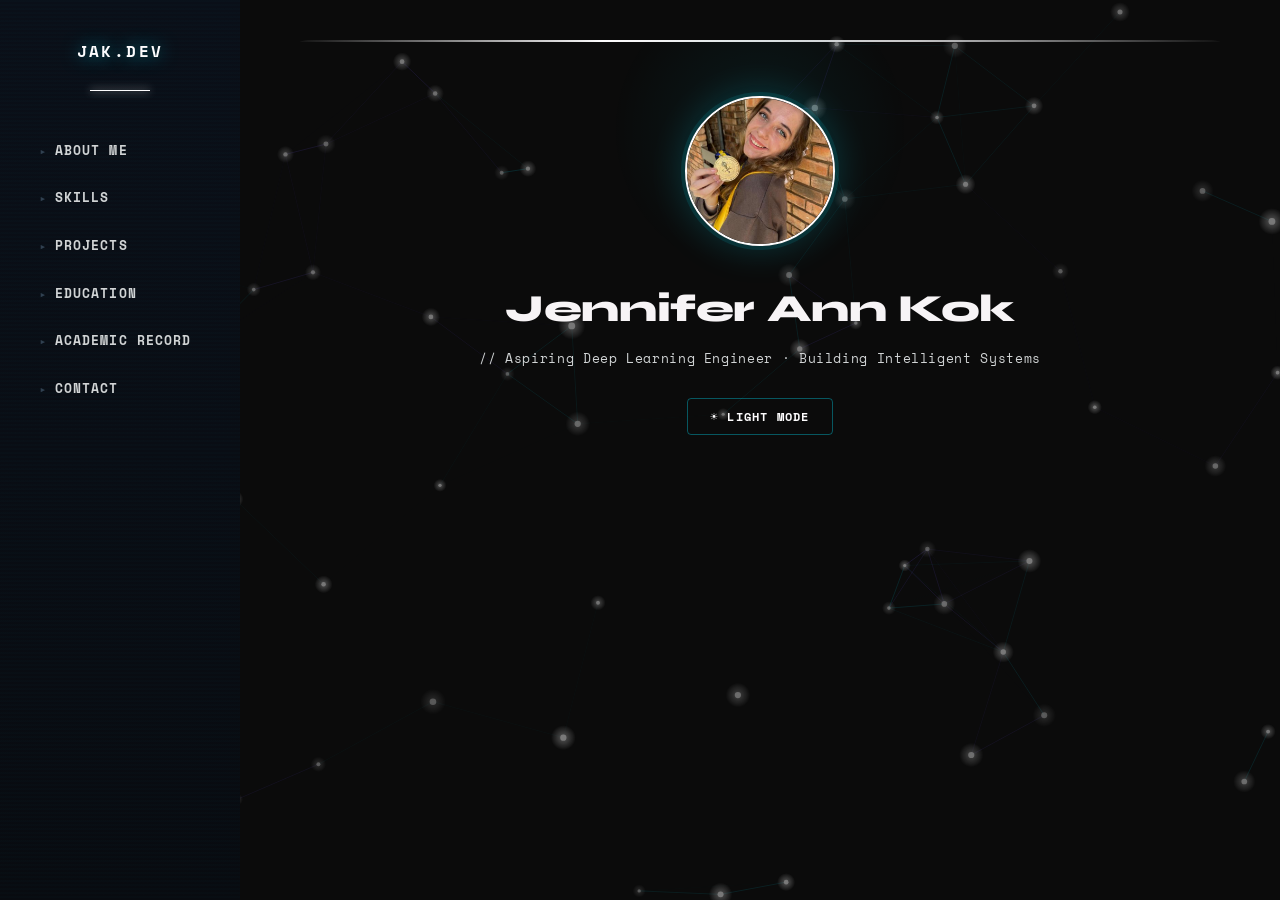
==== commit 8841c951: "Update index.html" ====
--- a/index.html
+++ b/index.html
@@ -5,6 +5,50 @@
     <meta name="viewport" content="width=device-width, initial-scale=1.0">
     <title>Jennifer Ann Kok | Deep Learning Engineer Portfolio</title>
     <link rel="stylesheet" href="style.css">
+    <style>
+@media (max-width: 768px) {
+  :root { --sidebar-w: 0px; }
+  .layout { flex-direction: column; }
+  .sidebar {
+    position: fixed !important;
+    top: 0; left: 0; right: 0;
+    width: 100vw !important;
+    height: 55px !important;
+    flex-direction: row !important;
+    align-items: center !important;
+    padding: 0 0.8rem !important;
+    border-right: none !important;
+    border-bottom: 1px solid rgba(0,229,255,0.15) !important;
+    overflow-x: auto !important;
+    overflow-y: hidden !important;
+  }
+  .sidebar ul {
+    flex-direction: row !important;
+    flex-wrap: nowrap !important;
+    gap: 5px !important;
+  }
+  .sidebar li {
+    font-size: 0.6rem !important;
+    padding: 5px 8px !important;
+    white-space: nowrap !important;
+  }
+  .logo {
+    margin-bottom: 0 !important;
+    padding-bottom: 0 !important;
+    border-bottom: none !important;
+    margin-right: 0.8rem !important;
+    font-size: 0.7rem !important;
+    white-space: nowrap !important;
+  }
+  .content {
+    margin-left: 0 !important;
+    margin-top: 60px !important;
+    max-width: 100% !important;
+    padding: 1rem !important;
+  }
+}
+</style>
+
 </head>
 <body>
 
@@ -340,3 +384,6 @@
 <script src="script.js"></script>
 </body>
 </html>
+<script src="script.js"></script>
+</body>
+</html>
--- a/style.css
+++ b/style.css
@@ -578,16 +578,90 @@
 body.dark-mode .edu-item p:first-of-type {
   color: #7a6a58;
 }
-
-/* ── Responsive ── */
 @media (max-width: 768px) {
-  .sidebar { position: relative; width: 100%; height: auto; flex-direction: row; flex-wrap: wrap; padding: 1rem; }
-  .sidebar ul { flex-direction: row; flex-wrap: wrap; gap: 6px; }
-  .content { margin-left: 0; max-width: 100%; padding: 1.2rem; }
-}
-
-.sidebar li.active {
-  color: var(--node);
-  background: rgba(0,229,255,0.08);
-  border: 1px solid rgba(0,229,255,0.4);
-}
+  :root {
+    --sidebar-w: 0px;
+  }
+}
+@media (max-width: 768px) {
+  .layout {
+    flex-direction: column !important;
+  }
+
+  .sidebar {
+    position: fixed !important;
+    top: 0 !important;
+    left: 0 !important;
+    right: 0 !important;
+    bottom: auto !important;
+    width: 100% !important;
+    height: auto !important;
+    max-height: 60px;
+    flex-direction: row !important;
+    align-items: center !important;
+    padding: 0.5rem 0.8rem !important;
+    z-index: 200 !important;
+    border-right: none !important;
+    border-bottom: 1px solid rgba(0,229,255,0.1) !important;
+    overflow-x: auto !important;
+    overflow-y: hidden !important;
+  }
+
+  .sidebar::before { display: none !important; }
+
+  .logo {
+    font-size: 0.75rem !important;
+    margin-bottom: 0 !important;
+    padding-bottom: 0 !important;
+    border-bottom: none !important;
+    margin-right: 0.8rem !important;
+    white-space: nowrap !important;
+    text-shadow: none !important;
+  }
+
+  .logo::after { display: none !important; }
+
+  .sidebar ul {
+    flex-direction: row !important;
+    flex-wrap: nowrap !important;
+    gap: 5px !important;
+    overflow-x: auto !important;
+  }
+
+  .sidebar li {
+    font-size: 0.62rem !important;
+    padding: 5px 8px !important;
+    white-space: nowrap !important;
+    flex-shrink: 0 !important;
+  }
+
+  .content {
+    margin-left: 0 !important;
+    max-width: 100% !important;
+    padding: 1rem !important;
+    margin-top: 62px !important;
+  }
+
+  header {
+    padding: 2rem 1rem 1.5rem !important;
+  }
+
+  header h1 { font-size: 1.6rem !important; }
+  header p  { font-size: 0.72rem !important; }
+
+  .profile-pic {
+    width: 90px !important;
+    height: 90px !important;
+  }
+
+  section { padding: 1.2rem 1rem !important; }
+
+  .skills-icons { gap: 6px !important; }
+
+  .skill-icon {
+    font-size: 0.68rem !important;
+    padding: 5px 10px !important;
+  }
+
+  #academic-record iframe { height: 350px !important; }
+}
